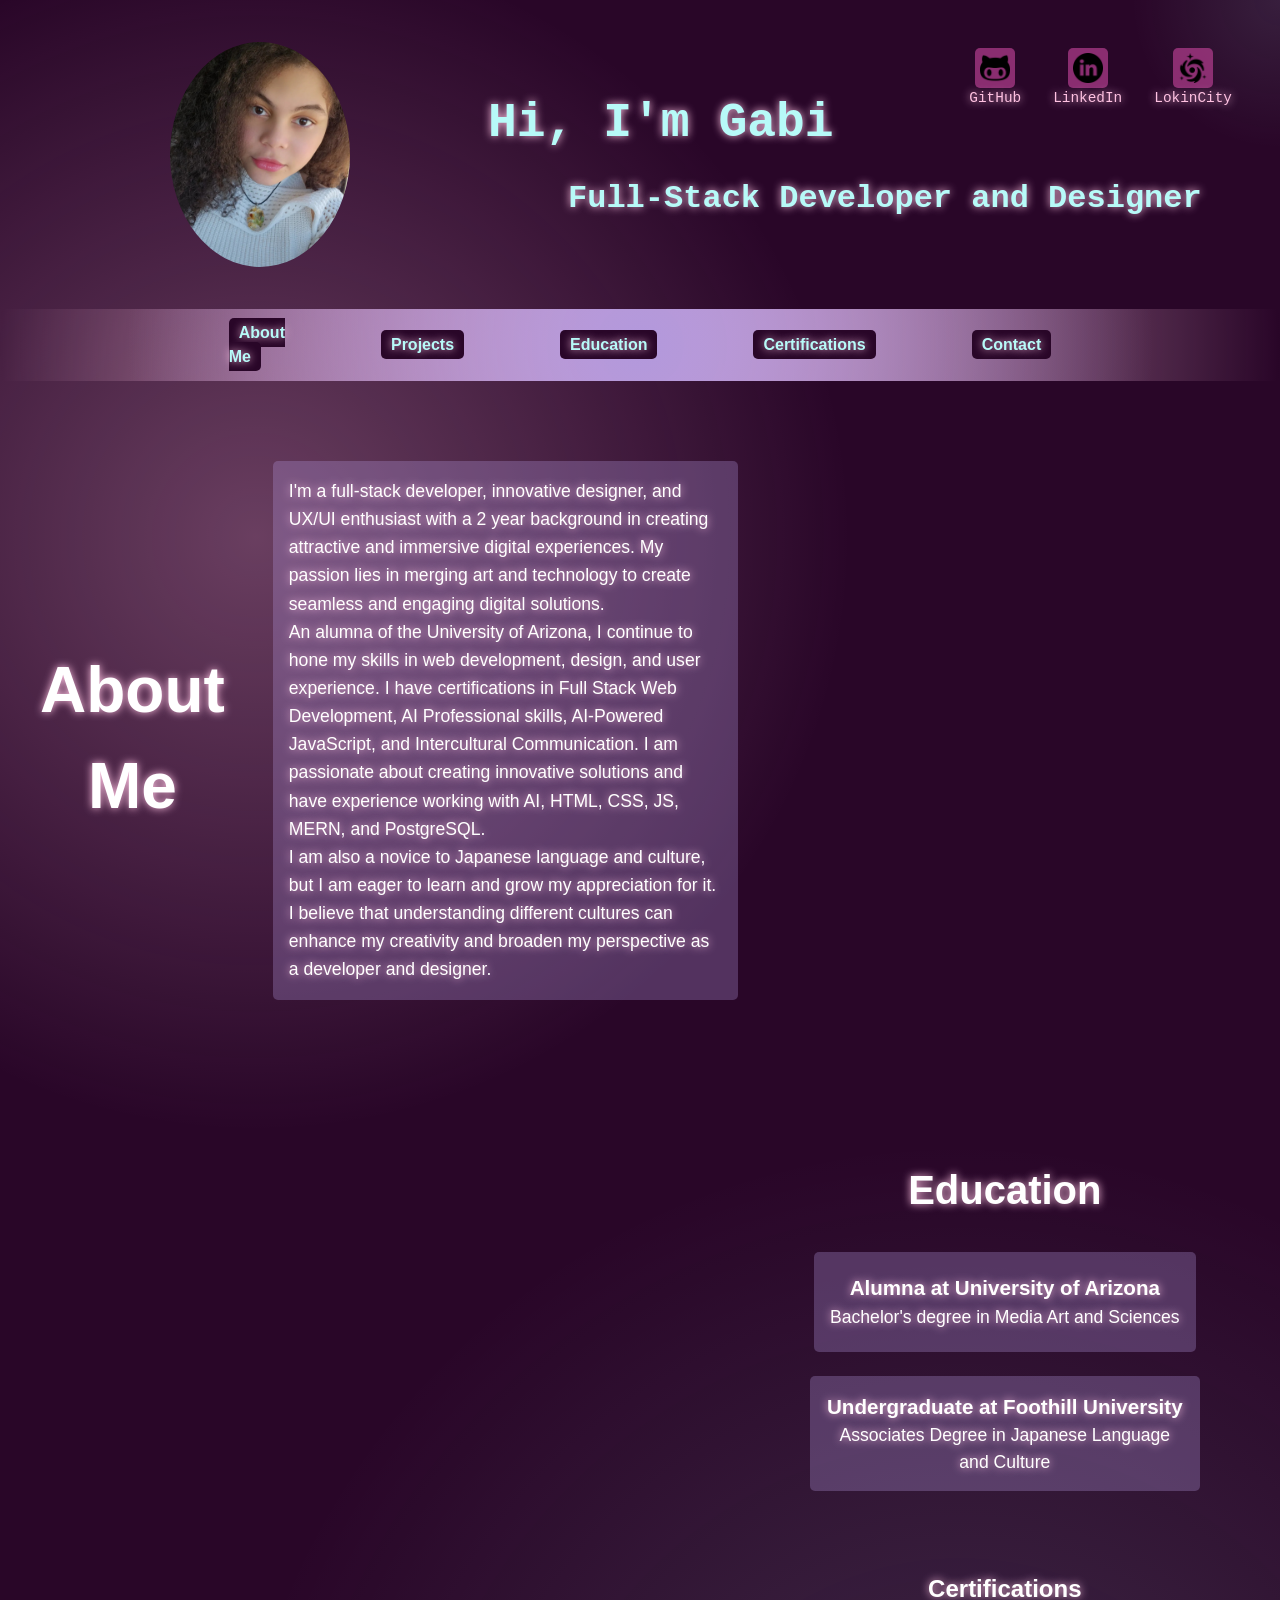
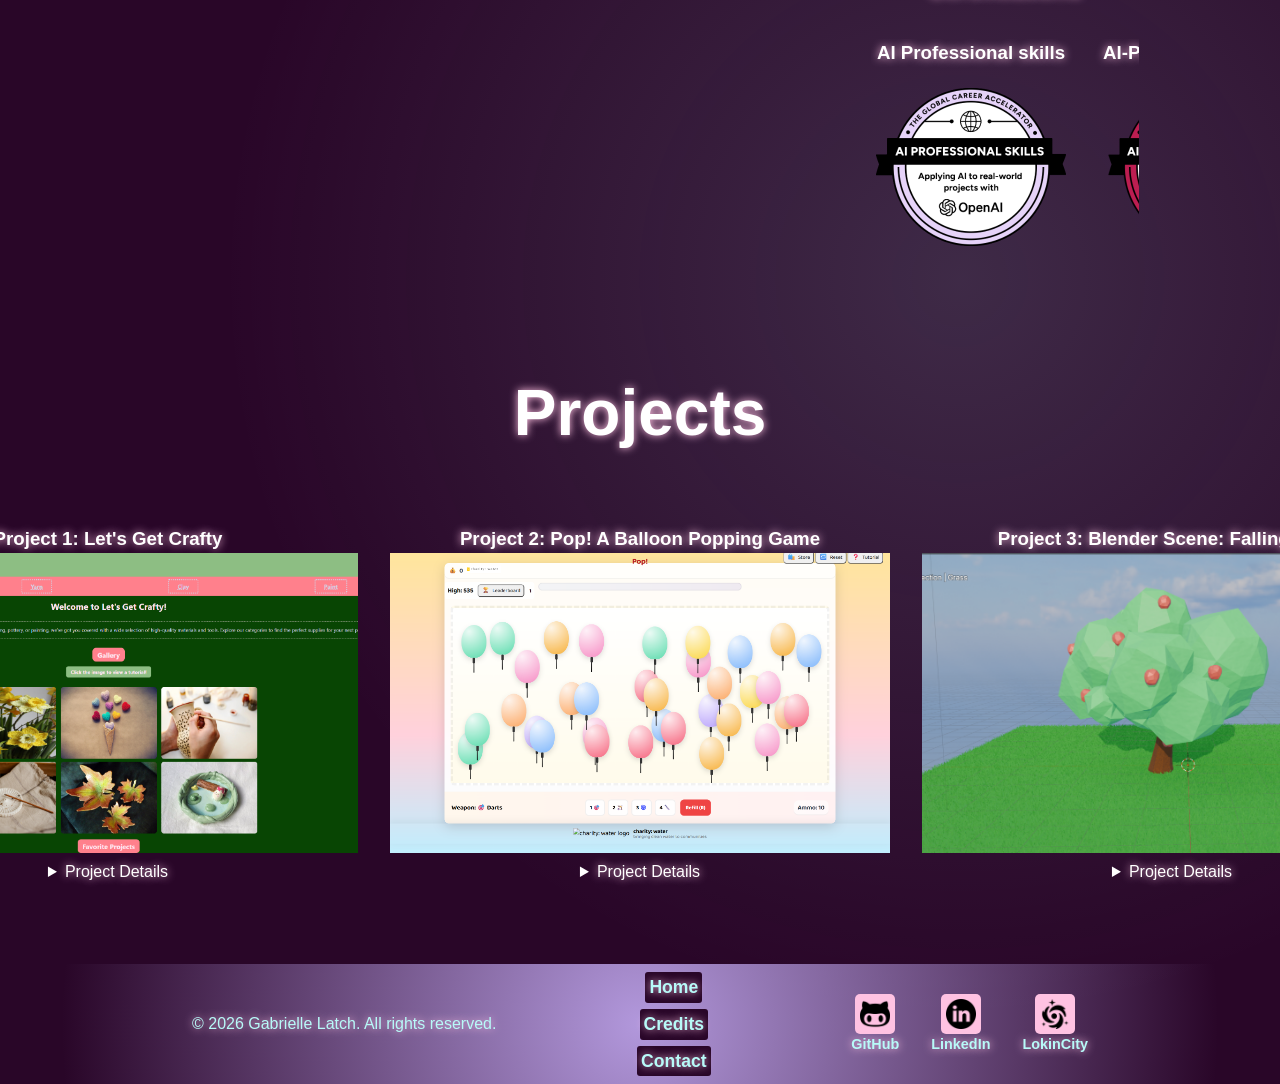
==== index.html @ f7c0038a "Add files via upload" ====
<!DOCTYPE html>
<html lang="en">

<head>
    <meta charset="UTF-8">
    <meta name="viewport" content="width=device-width, initial-scale=1.0">
    <title>Gabrielle Latch | Where Art & Tech Merge</title>
    <link rel="stylesheet" href="style.css">
</head>

<body>
    <header id="mainHeader">
        <img src="assets/images/Me.jpg" id="profilePic" alt="Picture of Gabrielle Latch">
        <div id="hero">
            <h1>Hi, I'm Gabi</h1>
            <h2>Full-Stack Developer and Designer</h2>
        </div>
        <div id="heroLinks">
            <a href="https://github.com/NotSnowWhite"><img src="assets/icons/github.png" alt="Github icon" class="icons"
                    id="githubHeaderIcon">GitHub</a>
            <a href="https://www.linkedin.com/in/gabrielle-latch"><img src="assets/icons/linkedin1.png"
                    alt="LinkedIn icon" class="icons" id="linkedinHeaderIcon">LinkedIn</a>
            <a href="https://lokincity.com"><img src="assets/icons/galaxy.png" alt="Galaxy icon" class="icons"
                    id="galaxyHeaderIcon">LokinCity</a>
        </div>
    </header>
    <nav>
        <div id="navMenu">
            <ul>
                <li><a href="#about">About Me</a></li>
                <li><a href="#projects">Projects</a></li>
                <li><a href="#education">Education</a></li>
                <li><a href="#certifications">Certifications</a></li>
                <li><a href="contact.html">Contact</a></li>
            </ul>
        </div>

    </nav>
    <main>
        <section id="about">
            <h2>About Me</h2>
            <div id="aboutContent">
                <p>
                    I'm a full-stack developer, innovative designer, and UX/UI enthusiast with a 2 year background
                    in creating attractive and immersive digital experiences. My passion lies in merging art and
                    technology to create seamless and engaging digital solutions.<br>
                    An alumna of the University of Arizona, I continue to hone my skills in web development, design,
                    and user experience. I have certifications in Full Stack Web Development, AI Professional
                    skills, AI-Powered JavaScript, and Intercultural Communication. I am passionate about creating
                    innovative solutions and have experience working with AI, HTML, CSS, JS, MERN, and PostgreSQL.<br>
                    I am also a novice to Japanese language and culture, but I am eager to learn and grow my
                    appreciation for it. I believe that understanding different cultures can enhance my creativity
                    and broaden my perspective as a developer and designer.
                </p>
            </div>
        </section>
        <div id="asideContent">
            <aside id="education">
                <h2>Education</h2>
                <div id="educationList">
                    <div id="education1">
                        <h3>Alumna at University of Arizona</h3>
                        <p>Bachelor's degree in Media Art and Sciences</p>
                    </div>
                    <div id="education2">
                        <h3>Undergraduate at Foothill University</h3>
                        <p>Associates Degree in Japanese Language and Culture</p>
                    </div>
                </div>
            </aside>
            <section id="certifications">
                <h2>Certifications</h2>
                <div id="certificationsList">
                    <div id="carousel">
                        <div class="cert">
                            <h3>AI Professional skills</h3>
                            <img src="assets/images/AISkills.png" alt="AI Professional Skills Certification Badge"
                                loading="lazy">
                        </div>
                        <div class="cert">
                            <h3>AI-Powered Javascript</h3>
                            <img src="assets/images/AI-javascript.png" alt="AI-Powered Javascript Certification Badge"
                                loading="lazy">
                        </div>
                        <div class="cert">
                            <h3>Intercultural Communication</h3>
                            <img src="assets/images/interculturalSkills.png"
                                alt="Intercultural Communication Certification Badge" loading="lazy">
                        </div>
                        <div class="cert">
                            <h3>Web Development</h3>
                            <img src="assets/images/webDev.png" alt="Web Development Certification Badge"
                                loading="lazy">
                        </div>
                        <div class="cert" id="cert1">
                            <h3>Full Stack Web Development</h3>
                            <img src="assets/images/FullStack.jpg" alt="Full Stack Web Development Certification Badge"
                                loading="lazy">
                        </div>
                                                <div class="cert">
                            <h3>AI Professional skills</h3>
                            <img src="assets/images/AISkills.png" alt="AI Professional Skills Certification Badge"
                                loading="lazy">
                        </div>
                        <div class="cert">
                            <h3>AI-Powered Javascript</h3>
                            <img src="assets/images/AI-javascript.png" alt="AI-Powered Javascript Certification Badge"
                                loading="lazy">
                        </div>
                        <div class="cert">
                            <h3>Intercultural Communication</h3>
                            <img src="assets/images/interculturalSkills.png"
                                alt="Intercultural Communication Certification Badge" loading="lazy">
                        </div>
                        <div class="cert">
                            <h3>Web Development</h3>
                            <img src="assets/images/webDev.png" alt="Web Development Certification Badge"
                                loading="lazy">
                        </div>
                        <div class="cert" id="cert1">
                            <h3>Full Stack Web Development</h3>
                            <img src="assets/images/FullStack.jpg" alt="Full Stack Web Development Certification Badge"
                                loading="lazy">
                        </div>
                        
                    </div>

                </div>
            </section>

        </div>


        <section id="projects">
            <h2>Projects</h2>
            <div id="projectList">
                <article class="projectCard">
                    <h3>Project 1: Let's Get Crafty</h3>

                    <img src="assets/images/Crafty.png" class="projectPic" alt="Craft project repository screenshot"
                        loading="lazy">
                    <div class="projectContent">
                        <details class="projectDetails">
                            <summary>Project Details</summary>
                            <h4>Concept</h4>
                            <p>To create an easily accessible repository for craft inspirations, project instructions,
                                and necessary materials.
                            </p>
                            <h4>Process</h4>
                            <ul class="projectProcess">
                                <li>Plan the structure and content using a wireframe.
                                </li>
                                <li>Create the starter html and css files and assets folder.</li>
                                <li>Input header, nav, main, table, and footer elements into the index.html.</li>
                                <li>Create html pages for yarn, clay, paint, and contact.</li>
                                <li>Link nav content to their respective pages</li>
                                <li>Create a gallery of images and related tutorial links</li>
                                <li>Build a table with links to project details and links to their respective pages.
                                </li>
                                <li>Insert email and buttons in the footer</li>
                                <li>On yarn.html, modify the structure and insert images and descriptions</li>
                                <li>Insert a video at the top of the page with an intro</li>
                                <li>Repeat the new structure across the remaining nav pages.</li>
                                <li>Build a form to receive emails on the contact page.</li>
                                <li>Style the gallery in a grid format.</li>
                                <li>Style the yarn, clay, and paint elements to alternate sides.</li>

                            </ul>
                            <h4>Sources</h4>
                            <p class="sources">
                                YouTube.com, TinaYu.com, Pinterest.com, Pixabay.com, Flaticon.com and Flickr.com
                                were used to gather inspiration and resources for the project.
                            </p>
                        </details>
                    </div>
                </article>
                <article class="projectCard">
                    <h3>Project 2: Pop! A Balloon Popping Game</h3>
                    <img src="assets/images/Pop.png" class="projectPic"
                        alt="Pop! A Balloon Popping Game Project Screenshot" loading="lazy">
                    <div class="projectContent">
                        <details class="projectDetails">
                            <summary>Project Details</summary>
                            <h4>Concept</h4>
                            <p>Utilize Copilot's AI to create an easy to use, engaging carnival-themed water balloon
                                popping game with endless levels and a competitive edge that is geared towards college
                                students. It supports Charity: Water in their mission to provide clean drinking water
                                around the world.</p>
                            <h4>Process</h4>
                            <ul class="projectProcess">
                                <li>Design the layout and mechanics with figma.
                                </li>
                                <li>Create the starter html, css, and js files.
                                </li>
                                <li>Created simple html structure with title and game elements like items and buttons
                                </li>
                                <li>Instructed copilot to create js mechanics, including balloon popping, store, score
                                    counter, and water/poison health bar.
                                </li>
                                <li>Styled the game in a whimsical, bright carnival theme
                                </li>
                                <li>Created a more fluid popping animation for the balloons and added prizes and
                                    penalties.
                                </li>
                                <li>Created modals for the start and tutorial
                                </li>
                                <li>Test the game and ensure win/lose works
                                </li>
                            </ul>
                            <h4 class="sources">Sources</h4>
                            <p>ASU's Global Career Accelerator, Charity: Water, and Charity:Water color palette </p>
                        </details>
                    </div>
                </article>
                <article class="projectCard">
                    <h3>Project 3: Blender Scene: Falling Apple</h3>
                    <img src="assets/images/Blender.png" class="projectPic"
                        alt="Blender Scene: Falling Apple Project Screenshot" loading="lazy">
                    <div class="projectContent">
                        <details class="projectDetails">
                            <summary>Project Details</summary>
                            <h4>Concept</h4>
                            <p>To explore blender techniques by creating a simple, engaging introductory scene for a
                                cheerful, southern-style, animated story.
                            </p>
                            <h4>Process</h4>
                            <ul class="projectProcess">
                                <li>Create a plane and add material and particle properties to make it green and
                                    hair-like.
                                </li>
                                <li>Build a tree trunk and add material properties to add color, noise, and texture.
                                </li>
                                <li>Create a multi-faceted round shape and add color. Duplicate and resize the shape
                                    several times, placing them bunched around the tree branches to make leaves.
                                </li>
                                <li>Download an apple asset and resize and duplicate it, adding them sporadically
                                    throughout the leaves.
                                </li>
                                <li>Group the tree elements together.
                                </li>
                                <li>Create a single apple and animate its descent from the tree and roll along the
                                    ground.
                                </li>
                                <li>Track the apple's movement with the camera.
                                </li>
                                <li>Download a cloudy sky to act as the backdrop of the scene.
                                </li>
                                <li>Render the scene and export it as a video file.
                                </li>
                            </ul>
                            <h4 class="sources">Sources</h4>
                            <p>BlenderKit assets - low poly red apple by Matheus Godoi, Cloudy Sky by Nathan S***** were
                                used to create the scene.
                            </p>
                        </details>
                    </div>
                </article>
            </div>
        </section>


    </main>
    <footer>
        <div id="footerCopyright">
            <p>&copy; 2026 Gabrielle Latch. All rights reserved.</p>
        </div>

        <div id="footerPageLinks">
            <a href="index.html">Home</a>
            <a href="credits.html">Credits</a>
            <a href="contact.html">Contact</a>
        </div>

        <div id="footerLinks">
            <a href="https://github.com/NotSnowWhite"><img src="assets/icons/github.png" alt="GitHub character icon"
                    class="icons" id="githubFooterIcon">GitHub</a>
            <a href="https://www.linkedin.com/in/gabrielle-latch"><img src="assets/icons/linkedin1.png"
                    alt="LinkedIn icon" class="icons" id="linkedinFooterIcon">LinkedIn</a>
            <a href="https://lokincity.com"><img src="assets/icons/galaxy.png" alt="Galaxy icon" class="icons"
                    id="galaxyFooterIcon">LokinCity</a>
        </div>
    </footer>
</body>

</html>
---- style.css ----
/* || Base */

* {
    margin: 0;
    padding: 0;
    box-sizing: border-box;
}

:root {
    --primary: #b43e8f;
    --secondary: #B8D0EB;
    --accent: rgb(178, 152, 220);
    --dark: #290628;
    --light: #b7faf8;
    --white: white;
    --pink: #ffc2e2;
    --blue: #3B0086;
}

body {
    min-height: 100vh;
    font-family: "trebuchet ms", "lucida sans", sans-serif;
    line-height: 1.5;
    background: radial-gradient(circle at 20% 20%, rgba(255, 194, 226, .3), transparent 25%), radial-gradient(circle at 75% 70%, rgba(185, 250, 248, .15), transparent 35%), radial-gradient(circle at 100% 0%, rgba(185, 250, 248, .1), transparent 5%), var(--dark);
    color: var(--white);
    text-shadow: 0 0 8px var(--pink);
}

main {
    padding: 2rem;
}

h2 {
    font-size: 4rem;
}

a {
    text-decoration: none;
    color: var(--white);
}

/* || Hero */

#mainHeader,
#creditsHeader {
    font-family: "Comic Sans MS", cursive, monospace;
    color: var(--light);
    text-align: center;
    padding: 2rem;
}

#mainHeader {
    display: grid;
    grid-template-columns: auto 1fr auto;
}

#creditsHeader {
    display: flex;
    justify-content: center;
    align-items: center;
}

#profilePic {
    width: 200px;
    height: auto;
    object-fit: cover;
    border-radius: 50%;
    padding: 10px;
    margin: 0 8rem;
}

#hero {
    font-size: 1.5rem;
    display: flex;
    flex-direction: column;
    justify-content: center;
    align-items: flex-start;
}

#hero h1 {
    margin: 1rem 0 .5rem 0;
}

#hero h2 {
    margin: .5rem 0 1rem 5rem;
    font-size: 2rem;

}

#heroLinks {
    display: flex;
    align-items: center;
    gap: 2rem;
    position: absolute;
    top: 3rem;
    right: 3rem;
}

#heroLinks a {
    color: var(--pink);
    font-size: .9rem;
    display: flex;
    flex-direction: column;
    align-items: center;
}

#heroLinks a img {
    width: 40px;
    height: 40px;
    padding: 5px;
    background-color: rgb(180, 62, 143, .7);
    border-radius: 5px;
    transition: transform 0.3s ease-in-out;
}

#heroLinks a:hover img {
    transform: scale(1.2);
    background-color: var(--pink);
}

/* || Navigation */

nav {
    background: radial-gradient(circle, var(--accent), transparent 80%), radial-gradient(circle, rgba(255, 194, 226, .9), transparent 100%);
    margin: 0 auto;
    border-radius: 5px;
    padding: 12px;
}

nav ul {
    list-style: none;
    display: flex;
    align-items: center;
    justify-content: center;
    gap: 6rem;
    margin: 0 15rem;
}

nav ul li a {
    font-weight: bold;
    background-color: var(--dark);
    color: var(--light);
    border-radius: 5px;
    padding: 6px 10px;
}

nav ul li:hover a {
    background-color: var(--light);
    color: var(--dark);
    padding: 6px 10px;
    border-radius: 5px;
    text-shadow: 0 0 8px var(--pink);

}

/* || About */

#about {
    width: 60%;
    display: flex;
    align-items: center;
    justify-content: center;
    padding: 2rem .5rem;
    margin-bottom: 4rem;
    gap: 1rem;
}

#about h2 {
    text-align: center;
    padding: 4rem 1rem 1rem 0;
    margin-bottom: 2rem;
}

#about p {
    font-size: 1.1rem;
}

#aboutContent {
    background-color: rgb(178, 152, 220, .3);
    margin: 1rem;
    line-height: 1.6;
    border-radius: 5px;
    padding: 1rem;
}

/* || Education */

#asideContent {
    display: flex;
    flex-direction: column;
    align-items: stretch;
    width: 40%;
    gap: 2rem;
    margin-left: auto;
}

#education {
    padding: 3rem;
}

#education h2 {
    text-align: center;
    font-size: 2.5rem;
    margin-bottom: 2rem;
}

#educationList {
    font-size: 1.1rem;
    text-align: center;
    display: flex;
    flex-direction: column;
    gap: 1.5rem;
    align-items: end;
}

#education1,
#education2 {
    max-width: 500px;
    min-height: 100px;
    background-color: rgb(178, 152, 220, .3);
    border-radius: 5px;
    padding: 1rem;
    display: flex;
    flex-direction: column;
    justify-content: center;
    margin: 0 auto;
}

/* || Certificates */

#certifications {
    min-width: 0;
}

#certifications h2 {
    font-size: 1.5rem;
    text-align: center;
    margin-bottom: 2rem;

}

#certificationsList {
    width: 55%;
    margin: 0 auto;
    overflow: hidden;
}

#certificationsList img {
    width: 200px;
    height: 200px;
    object-fit: contain;
}

#cert1 img {
    width: 300px;
    height: 250px;
    object-fit: contain;
}

.cert {
    display: flex;
    flex-direction: column;
    align-items: center;
    text-align: center;
}

/* infinite scroll carousel */

#carousel {
    display: flex;
    width: max-content;
    gap: 2rem;
    animation: certificateScroll 20s linear infinite;
}

@keyframes certificateScroll {
    from {
        transform: translateX(0);
    }
    to {
        transform: translateX(calc(-50% - 1rem));
    }
}

/* ||Projects */

#projects {
    display: flex;
    flex-direction: column;
    align-items: center;
    text-align: center;
    padding: 3rem 2rem;
}

#projectList {
    display: flex;
    align-items: flex-start;
    justify-content: center;
    gap: 2rem;
}

.projectCard {
    width: 100%;
    max-width: 500px;
}
/* 
.projectContent {}

.projectDetails {}

.projectProcess {}

.sources {} */

.projectPic {
    width: 500px;
    height: 300px;
    object-fit: cover;
}

#projects h2 {
    text-align: center;
    padding-bottom: 2rem;
    margin-bottom: 2rem;
}

/* || Contact */

#contact {
    display: flex;
    flex-direction: column;
    align-items: center;
}

#contact h2 {
    margin: 3rem 0 2rem 0;
}

#contact p {
    margin-bottom: 3rem;
    color: var(--pink);
}

form {
    background: radial-gradient(circle, rgb(178, 152, 220), transparent 160%);
    border-radius: 5px;
    border: 4px dashed var(--secondary);
    box-shadow: 0 0 10px rgb(178, 152, 220, .3);
    text-align: center;
    padding: 2.5rem 3rem 1rem 3rem;
    margin-bottom: 5rem;
}

#formName {
    display: flex;
    gap: 1rem;
}

#formName input {
    width: 100%;
    max-width: 100px;
}

label {
    color: var(--dark);
    font-weight: bold;
    padding-top: .5rem;
    text-shadow: 1px 0 5px var(--pink);
}

input,
textarea {
    background-color: var(--secondary);
    color: var(--dark);
    font-weight: bold;
    border: 1px solid var(--dark);
    padding: .5rem;
}

#formEmail,
#formMessage {
    display: flex;
    flex-direction: column;
    align-items: center;
    justify-content: center;
    gap: .5rem;
}

#formMessage textarea {
    width: 100%;
    max-width: 400px;
    height: 80px;
}

button {
    background-color: var(--dark);
    color: var(--white);
    font-weight: bold;
    text-transform: uppercase;
    padding: .5rem 1rem;
    margin-top: 3rem;
}

button:hover {
    background-color: var(--pink);
    color: var(--blue);
}

/* || Credits */

#credits {
    display: flex;
    flex-direction: column;
    width: 60%;
    padding: 2rem;
    margin: 0 auto;
}

#disclaimer {
    margin-bottom: 4rem;
}

#disclaimer h2 {
    margin-bottom: 1rem;
    color: var(--pink);
}

#creditsContent {
    display: flex;
    flex-direction: column;
    text-align: center;
    gap: 1.6rem;
}

#creditsContent h3 {
    color: var(--accent);
}

#creditsList {
    display: flex;
    flex-direction: column;
    align-items: center;
    gap: .2rem;
}

#creditsList li a {
    color: var(--light);
    font-weight: bold;
}

#creditsList li a:hover {
    color: var(--white);
}

/* || Footer */

footer {
    background: radial-gradient(circle, var(--accent), transparent 90%);
    color: var(--light);
    text-align: center;
    display: flex;
    justify-content: space-between;
    align-items: center;
    border-radius: 5px;
    position: relative;
    bottom: 0;
    width: 100%;
    padding: .5rem 12rem;
}

#creditsFooter {
    position: fixed;
    bottom: 0;
}

#footerPageLinks {
    display: flex;
    flex-direction: column;
    align-items: center;
    gap: .4rem;
}

#footerPageLinks a {
    display: inline-block;

    background-color: var(--dark);
    border-radius: 3px;
    padding: 2px 4px;
}

#footerPageLinks a:hover {
    color: var(--pink);
}

#footerLinks {
    display: flex;
    align-items: center;
    gap: 2rem;
}

#footerPageLinks a,
#footerLinks a {
    font-weight: bold;
    font-size: 1.1rem;
    color: var(--light);
}

#footerLinks a {
    font-size: .9rem;
    display: flex;
    flex-direction: column;
    align-items: center;
}

#footerLinks a:hover img {
    background-color: var(--accent);
}

#footerLinks a:hover {
    color: var(--dark);
}

#footerLinks a img {
    width: 40px;
    height: 40px;
    padding: 5px;
    background-color: var(--pink);
    border-radius: 5px;
}
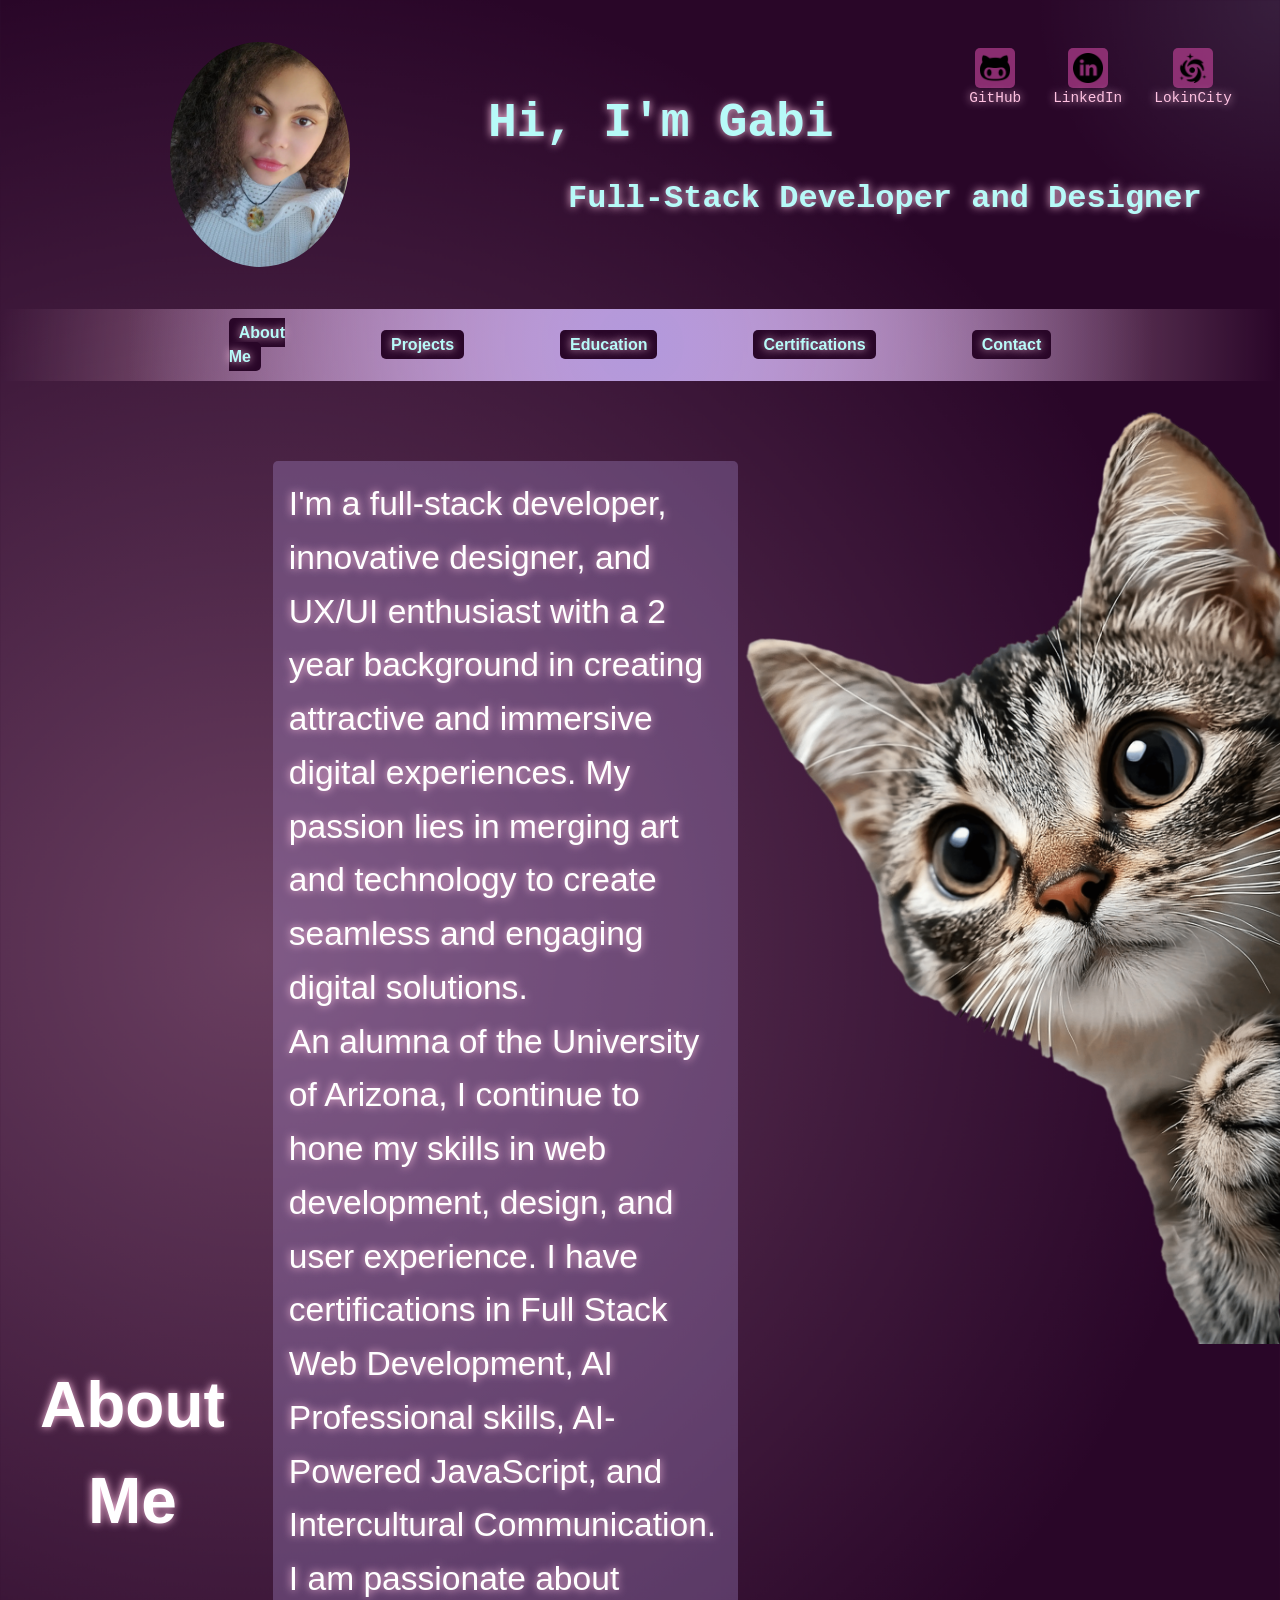
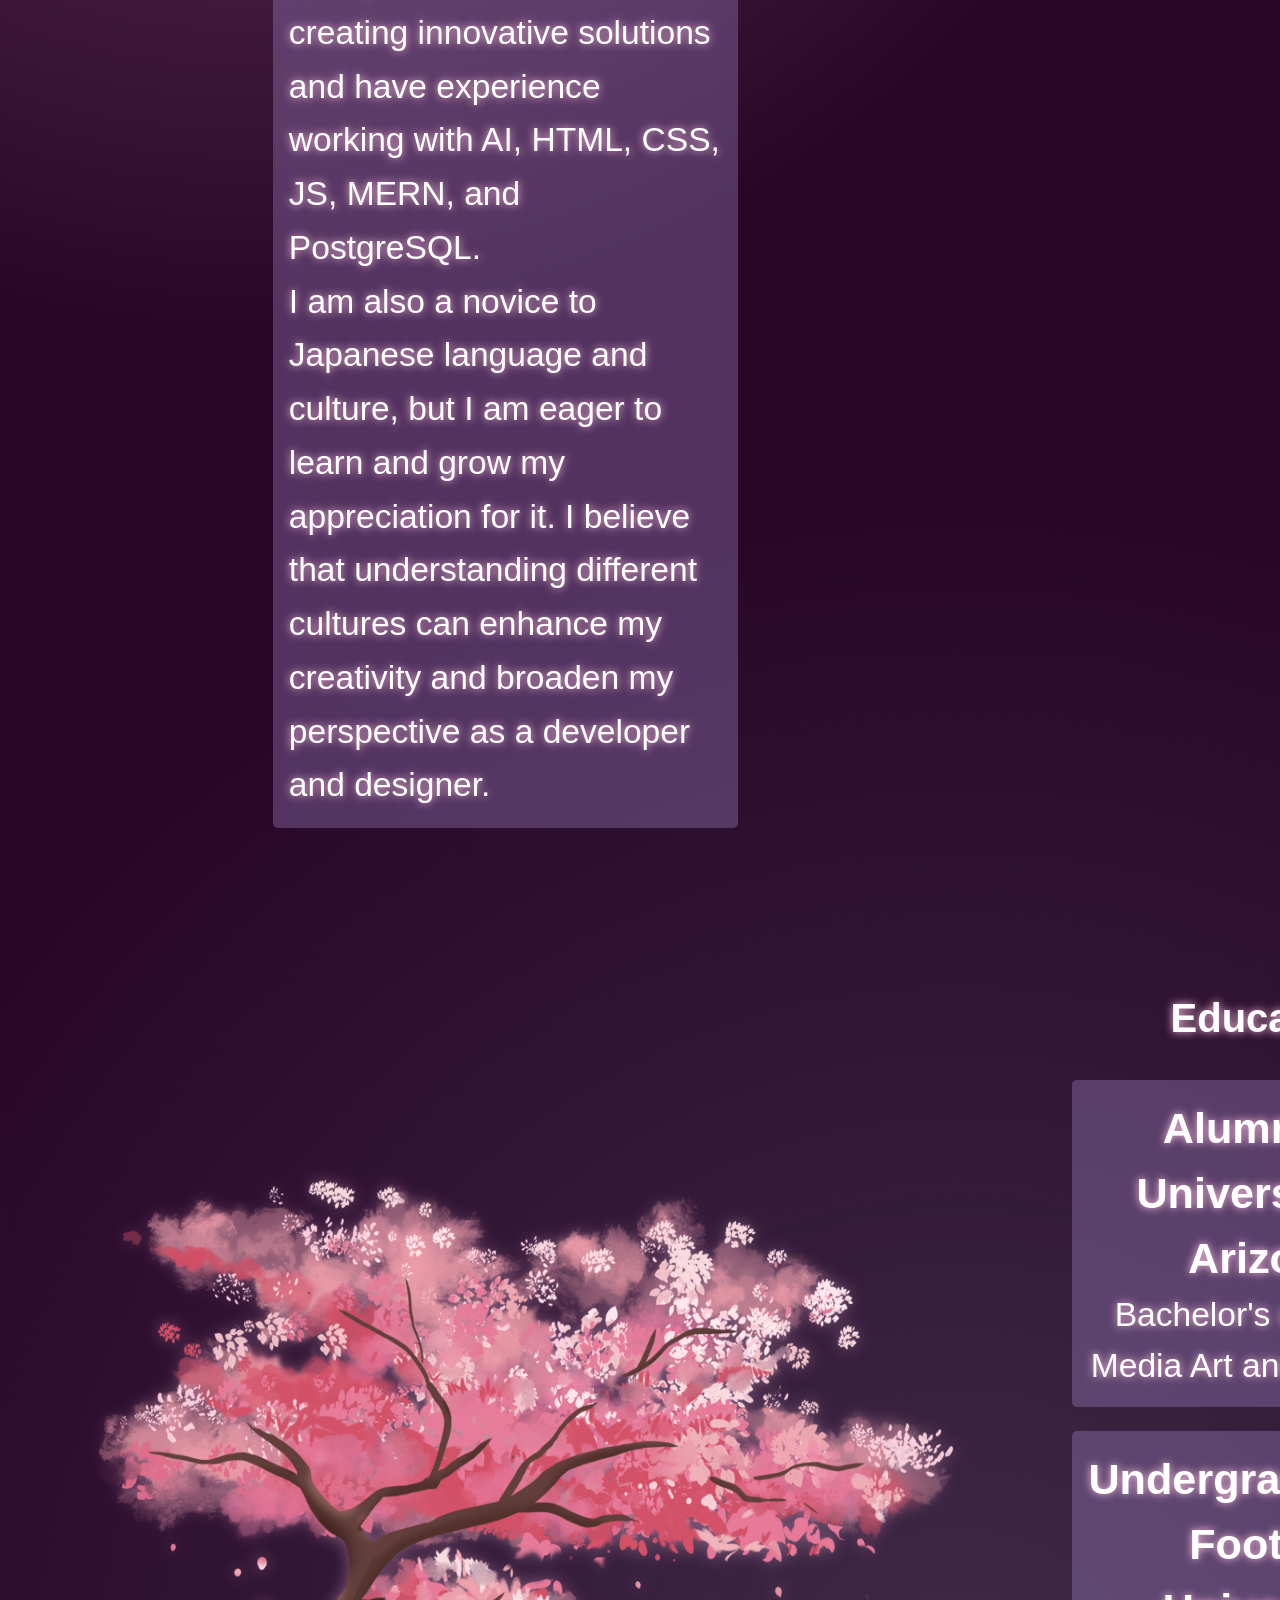
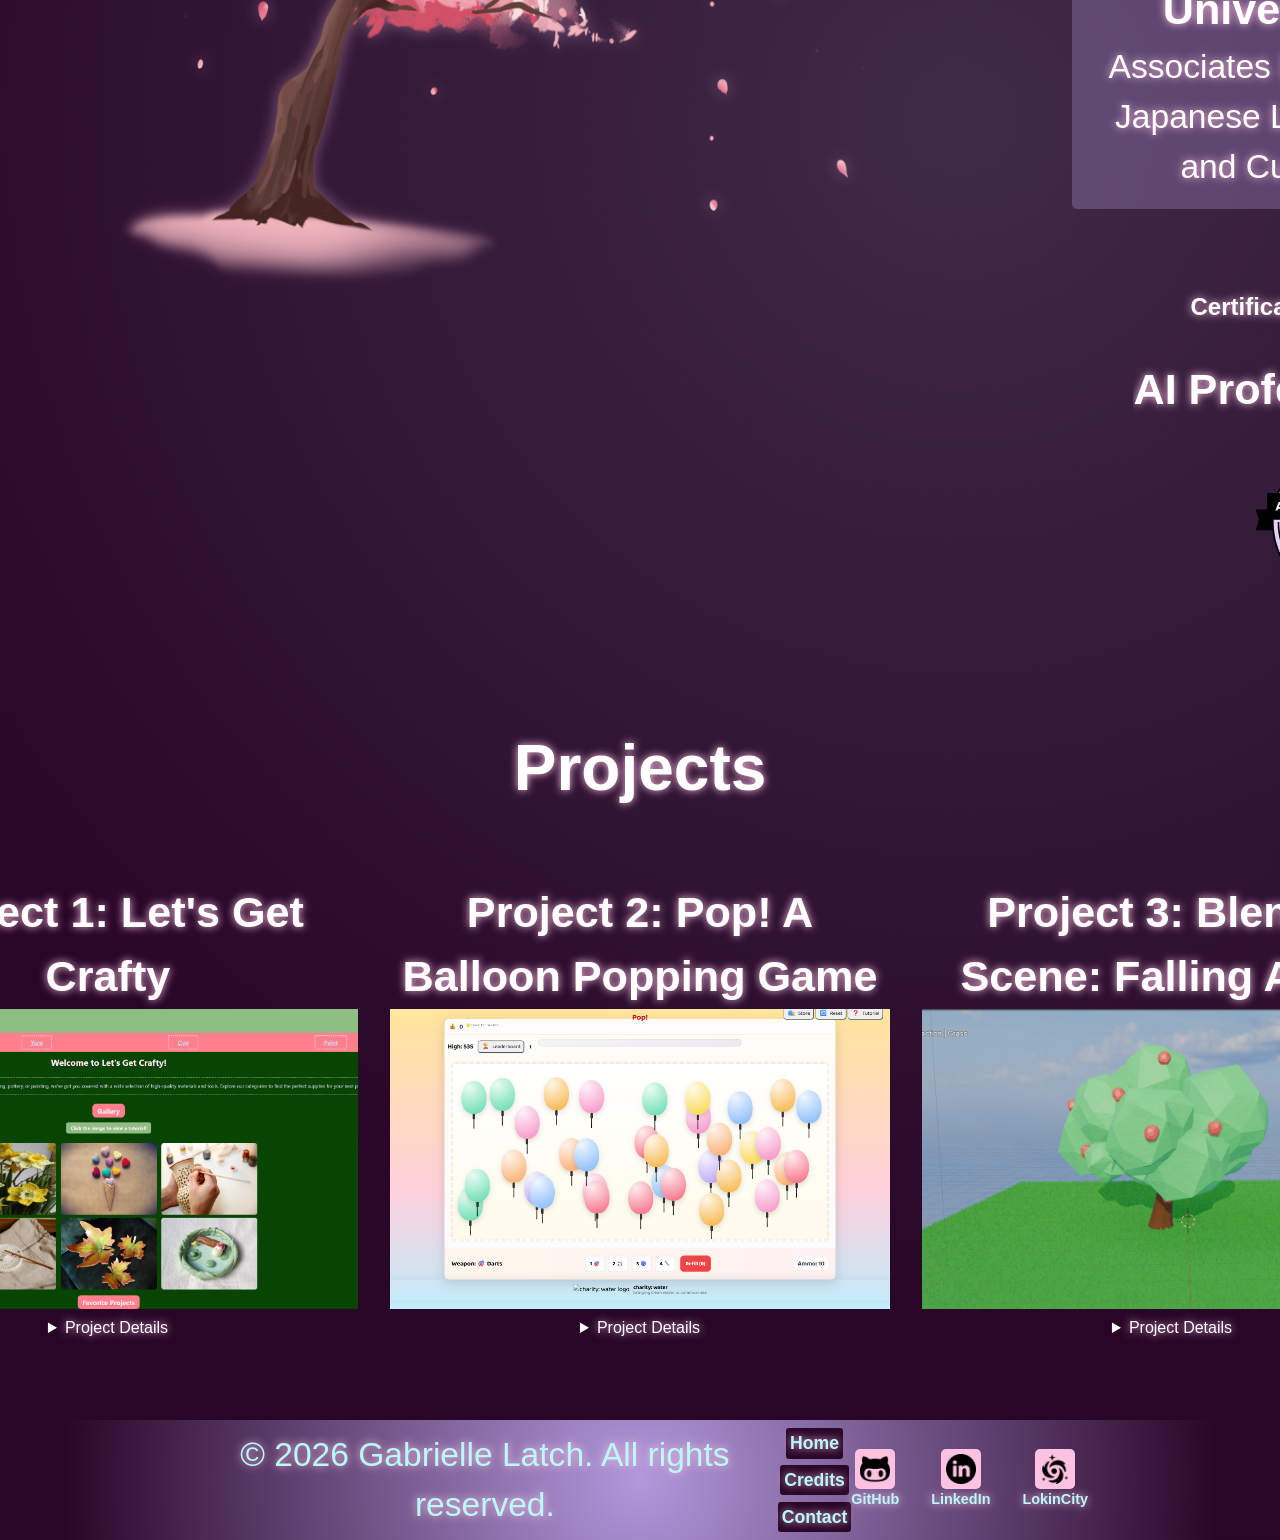
==== commit 23a59074: "Add files via upload" ====
--- a/index.html
+++ b/index.html
@@ -38,6 +38,7 @@
     </nav>
     <main>
         <section id="about">
+            <img src="assets/images/cat.png" alt="Picture of cat hugging the edge of a frame" id="cat" loading="lazy">
             <h2>About Me</h2>
             <div id="aboutContent">
                 <p>
@@ -54,20 +55,24 @@
                 </p>
             </div>
         </section>
-        <div id="asideContent">
-            <aside id="education">
-                <h2>Education</h2>
-                <div id="educationList">
-                    <div id="education1">
-                        <h3>Alumna at University of Arizona</h3>
-                        <p>Bachelor's degree in Media Art and Sciences</p>
-                    </div>
-                    <div id="education2">
-                        <h3>Undergraduate at Foothill University</h3>
-                        <p>Associates Degree in Japanese Language and Culture</p>
-                    </div>
-                </div>
-            </aside>
+
+        <div id="educationLayout">
+            <img src="assets/images/tree.png" alt="Tree image" id="tree" loading="lazy">
+            <div id="asideContent">
+                <aside id="education">
+                    <h2>Education</h2>
+                    <div id="educationList">
+                        <div id="education1">
+                            <h3>Alumna at University of Arizona</h3>
+                            <p>Bachelor's degree in Media Art and Sciences</p>
+                        </div>
+                        <div id="education2">
+                            <h3>Undergraduate at Foothill University</h3>
+                            <p>Associates Degree in Japanese Language and Culture</p>
+                        </div>
+                    </div>
+                </aside>
+
             <section id="certifications">
                 <h2>Certifications</h2>
                 <div id="certificationsList">
@@ -97,7 +102,7 @@
                             <img src="assets/images/FullStack.jpg" alt="Full Stack Web Development Certification Badge"
                                 loading="lazy">
                         </div>
-                                                <div class="cert">
+                        <div class="cert">
                             <h3>AI Professional skills</h3>
                             <img src="assets/images/AISkills.png" alt="AI Professional Skills Certification Badge"
                                 loading="lazy">
@@ -122,11 +127,12 @@
                             <img src="assets/images/FullStack.jpg" alt="Full Stack Web Development Certification Badge"
                                 loading="lazy">
                         </div>
-                        
+
                     </div>
 
                 </div>
             </section>
+            </div>
 
         </div>
 
--- a/style.css
+++ b/style.css
@@ -1,4 +1,4 @@
-/* || Base */
+/* || Global */
 
 * {
     margin: 0;
@@ -24,6 +24,7 @@
     background: radial-gradient(circle at 20% 20%, rgba(255, 194, 226, .3), transparent 25%), radial-gradient(circle at 75% 70%, rgba(185, 250, 248, .15), transparent 35%), radial-gradient(circle at 100% 0%, rgba(185, 250, 248, .1), transparent 5%), var(--dark);
     color: var(--white);
     text-shadow: 0 0 8px var(--pink);
+    overflow-x: hidden;
 }
 
 main {
@@ -32,6 +33,14 @@
 
 h2 {
     font-size: 4rem;
+}
+
+h3 {
+    font-size: 2.7rem;
+}
+
+p {
+    font-size: 2.1rem;
 }
 
 a {
@@ -155,6 +164,15 @@
 
 /* || About */
 
+#cat {
+    position: absolute;
+    top: 24rem;
+    right: -17rem;
+    width: 60rem;
+    height: auto;
+    transform: scaleX(-1);
+}
+
 #about {
     width: 60%;
     display: flex;
@@ -169,10 +187,6 @@
     text-align: center;
     padding: 4rem 1rem 1rem 0;
     margin-bottom: 2rem;
-}
-
-#about p {
-    font-size: 1.1rem;
 }
 
 #aboutContent {
@@ -226,6 +240,19 @@
     margin: 0 auto;
 }
 
+#educationLayout {
+    display: flex;
+    align-items: start;
+    gap: 2rem;
+}
+
+#tree {
+    width: 60rem;
+    height: 70rem;
+    transform: scaleX(-1);
+    filter: drop-shadow(0 0 8px rgba(255, 194, 226, .4));
+}
+
 /* || Certificates */
 
 #certifications {
@@ -277,6 +304,7 @@
     from {
         transform: translateX(0);
     }
+
     to {
         transform: translateX(calc(-50% - 1rem));
     }
@@ -303,6 +331,7 @@
     width: 100%;
     max-width: 500px;
 }
+
 /* 
 .projectContent {}
 
@@ -526,4 +555,149 @@
     padding: 5px;
     background-color: var(--pink);
     border-radius: 5px;
+}
+
+/* || Responsive Design */
+
+@media (max-width: 900px) {
+    h2 {
+        font-size: 2.5rem;
+    }
+
+    h3 {
+        font-size: 1.8rem;
+    }
+
+    p {
+        font-size: 1rem;
+    }
+
+    #profilePic {
+        width: 150px;
+        margin: 0 auto;
+    }
+
+    #mainHeader {
+        display: flex;
+        flex-direction: column;
+        gap: 1rem;
+    }
+
+    #hero {
+        align-items: center;
+        text-align: center;
+    }
+
+    #hero h2 {
+        margin: 0;
+    }
+
+    #heroLinks {
+        position: static;
+        justify-content: center;
+        flex-wrap: wrap;
+    }
+
+    nav ul {
+        flex-wrap: wrap;
+        gap: 1rem;
+        margin: 0;
+    }
+
+    #about,
+    #asideContent {
+        width: 100%;
+        margin: 0;
+    }
+
+    #about {
+        flex-direction: column;
+    }
+
+    #asideContent {
+        gap: 1rem;
+    }
+
+    #education {
+        padding: 1.5rem;
+    }
+
+    #cat {
+        position: static;
+        display: block;
+        width: min(20rem, 80vw);
+        margin: 1rem auto;
+        transform: scaleX(-1);
+    }
+
+    #tree {
+        width: min(100%, 350px);
+        height: auto;
+    }
+
+    #projectList {
+        flex-wrap: wrap;
+    }
+
+    .projectCard {
+        max-width: 100%;
+    }
+
+    .projectPic {
+        width: 100%;
+        height: auto;
+    }
+
+    #certificationsList {
+        width: 100%;
+    }
+
+    form {
+        width: 100%;
+        padding: 1.5rem;
+    }
+
+    footer {
+        flex-wrap: wrap;
+        justify-content: center;
+        gap: 1.5rem;
+        padding: 1.5rem;
+    }
+}
+
+@media (max-width: 600px) {
+    main {
+        padding: 1rem;
+    }
+
+    #formName {
+        flex-direction: column;
+    }
+
+    #formName input {
+        max-width: none;
+    }
+
+    #educationList {
+        align-items: stretch;
+    }
+
+    #education1,
+    #education2 {
+        max-width: none;
+    }
+
+    #carousel {
+        gap: 1rem;
+    }
+
+    #certificationsList img {
+        width: 150px;
+        height: 150px;
+    }
+
+    footer {
+        flex-direction: column;
+        text-align: center;
+    }
 }
